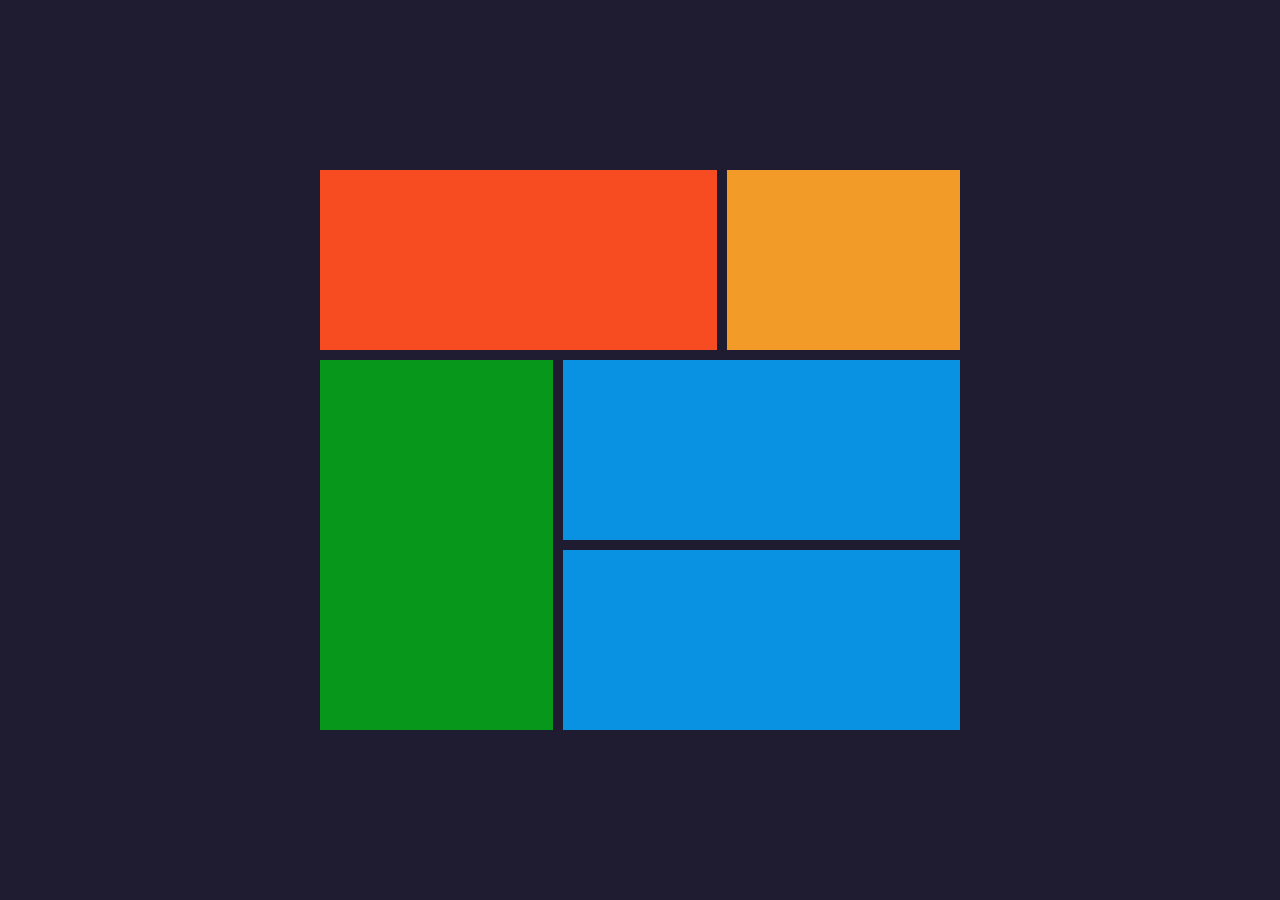
==== grid.html @ c687b7e9 "my first commit" ====
<!DOCTYPE html>
<html lang="en">
<head>
    <meta charset="UTF-8">
    <meta http-equiv="X-UA-Compatible" content="IE=edge">
    <meta name="viewport" content="width=device-width, initial-scale=1.0">
    <title>CSS-Grid-Layout-Task</title>
    <link rel="stylesheet" href="grid.css">
</head>
<body>
    <main>
        <div class="item-a"></div>
        <div class="item-b"></div>
        <div class="item-c"></div>
        <div class="item-d"></div>
        <div class="item-e"></div>
    </main>
</body>
</html>
---- grid.css ----
* {
    margin: 0;
    padding: 0;
}
body {
    background-color: hsl(250, 29%, 15%);
    display: flex;
    place-items: center;
    min-height: 100vh;
}
main {
    display: grid;
    grid-template-areas: 
    "a a b"
    "c d d"
    "c e e";
    gap: 10px;
    width: 50%;
    margin: auto;
}
main div {
    padding: 40px;
    min-height: 100px;
    
}
.item-a {
    background-color: hsl(12, 93%, 55%);
    grid-area: a;
}
.item-b {
    background-color: hsla(34, 95%, 57%, 0.973);
    grid-area: b;
}
.item-c {
    background-color: hsl(128, 91%, 31%);
    grid-area: c;
}
.item-d {
    background-color: hsl(202, 92%, 46%);
    grid-area: d;
}
.item-e {
    background-color: hsl(202, 92%, 46%);
    grid-area: e;
}
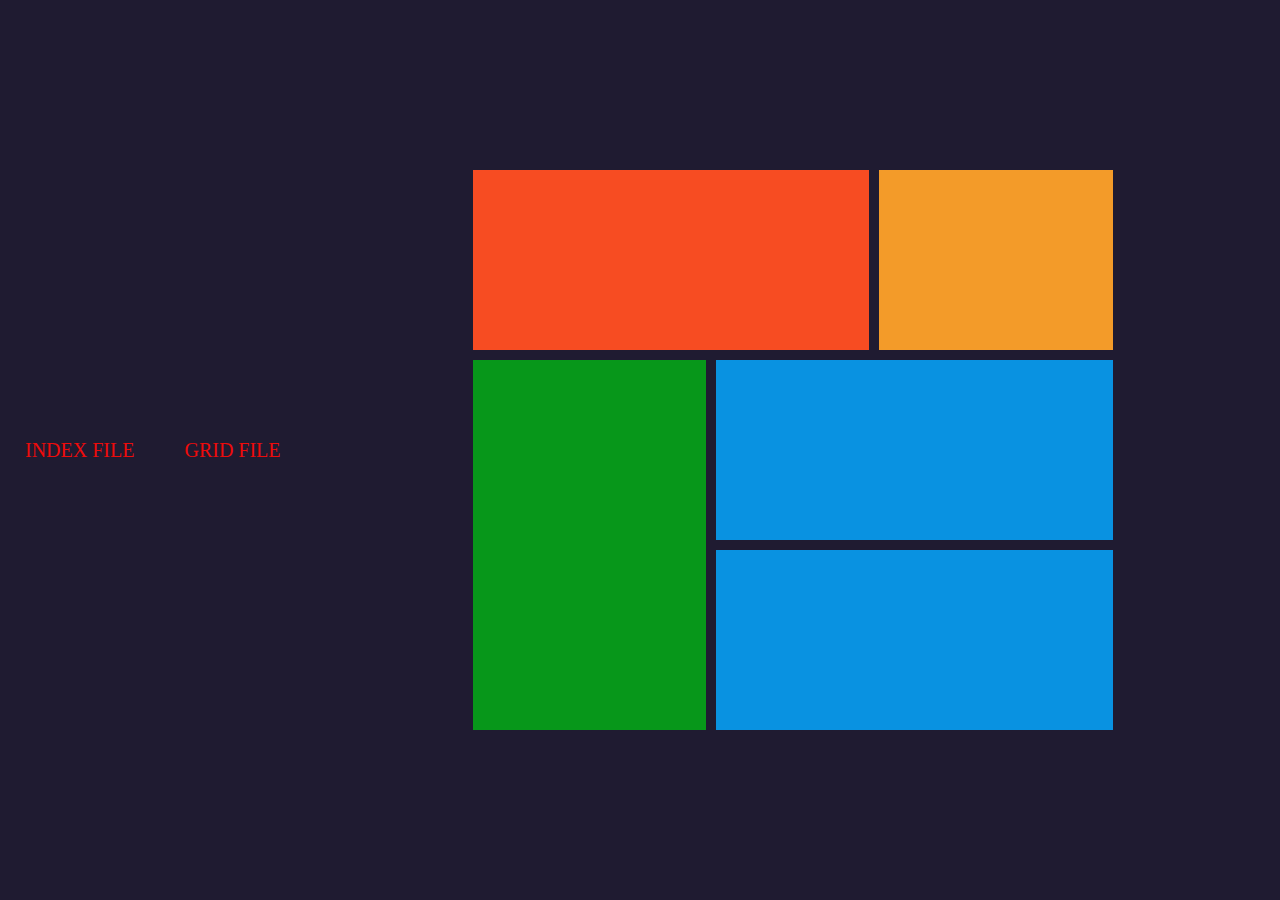
==== commit bfdf2e40: "work on the header tags" ====
--- a/grid.html
+++ b/grid.html
@@ -6,6 +6,8 @@
     <meta name="viewport" content="width=device-width, initial-scale=1.0">
     <title>CSS-Grid-Layout-Task</title>
     <link rel="stylesheet" href="grid.css">
+    <a href="index.html">INDEX FILE</a>
+    <a href="grid.html">GRID FILE</a>
 </head>
 <body>
     <main>
--- a/grid.css
+++ b/grid.css
@@ -1,6 +1,17 @@
 * {
     margin: 0;
     padding: 0;
+}
+a {
+    padding: 14px 25px;
+    font-size: 20px;
+    text-align: center;
+    text-decoration: none;
+    display: inline-block;
+    color: rgb(238, 11, 11);
+}
+a:hover{
+    color: #fff;
 }
 body {
     background-color: hsl(250, 29%, 15%);
